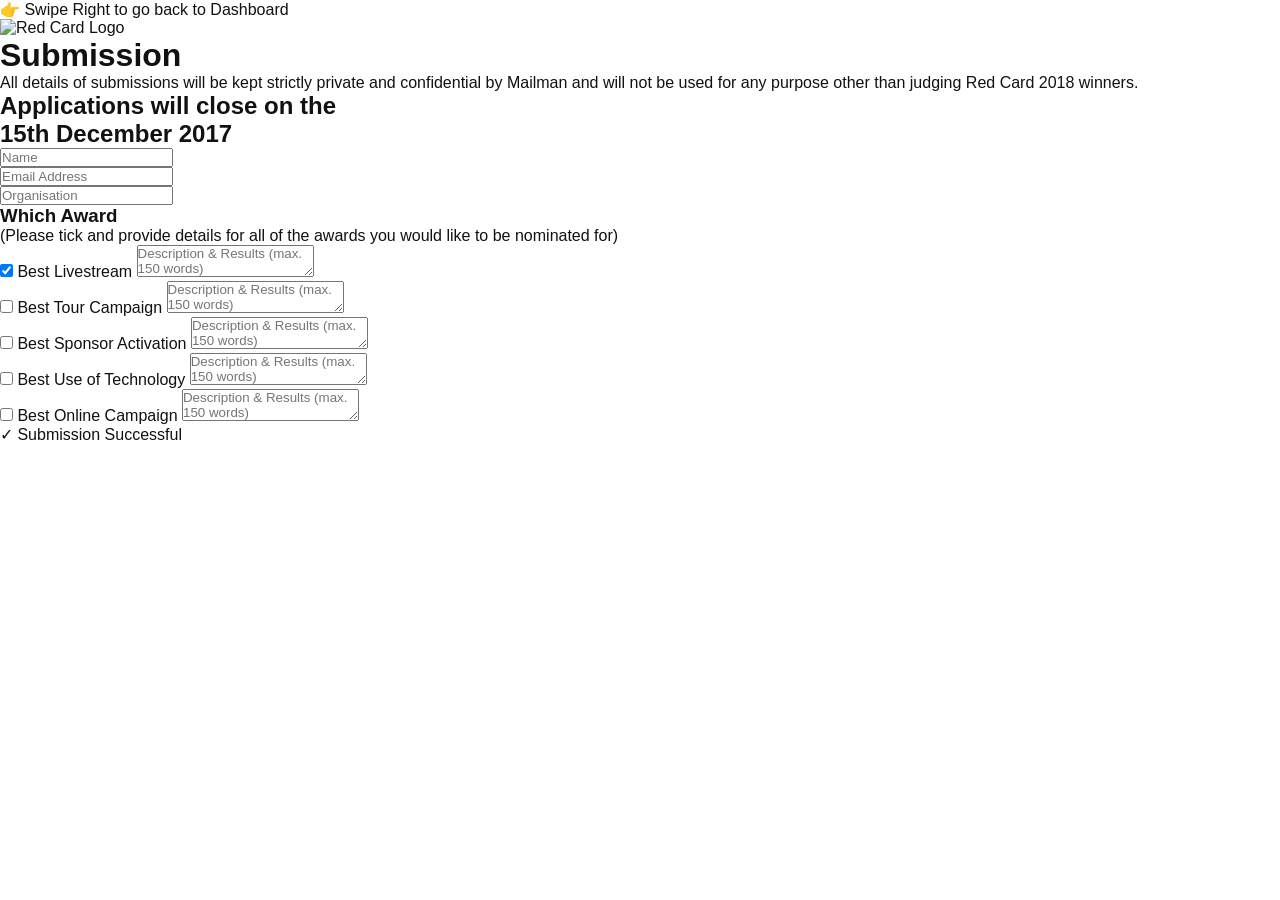
==== submission.html @ b30b766d "Update submission.html" ====
<!DOCTYPE html>
<html lang="en">
<head>
    <meta charset="UTF-8">
    <meta name="viewport" content="width=device-width, initial-scale=1.0">
    <title>Red Card Submission Form</title>
    <link rel="stylesheet" href="./style.css">
</head>
<body>

    <div class="screen-container angled-footer-cut" id="swipeArea">
        <div class="swipe-hint">👉 Swipe Right to go back to Dashboard</div>

        <!-- Header -->
        <div class="top-header">
            <img src="./images/top-logo.png" alt="Red Card Logo" class="logo-img">
        </div>

        <!-- Submission Content -->
        <div class="submission-layout">
            <div class="sub-left-column">
                <h1>Submission</h1>
                <p class="description">
                    All details of submissions will be kept strictly private and confidential by Mailman and will not be used for any purpose other than judging Red Card 2018 winners.
                </p>
                <h2 class="deadline-title">
                    Applications will close on the<br>15th December 2017
                </h2>
            </div>

            <div class="sub-right-column">
                <form onsubmit="event.preventDefault();">
                    <div class="input-group">
                        <input type="text" placeholder="Name" required>
                    </div>
                    <div class="input-group">
                        <input type="email" placeholder="Email Address" required>
                    </div>
                    <div class="input-group">
                        <input type="text" placeholder="Organisation" required>
                    </div>

                    <h3 class="award-section-title">Which Award</h3>
                    <p class="award-subtitle">(Please tick and provide details for all of the awards you would like to be nominated for)</p>

                    <div class="award-row">
                        <label class="checkbox-container">
                            <input type="checkbox" checked> Best Livestream
                        </label>
                        <textarea class="award-textbox" placeholder="Description & Results (max. 150 words)"></textarea>
                    </div>

                    <div class="award-row">
                        <label class="checkbox-container">
                            <input type="checkbox"> Best Tour Campaign
                        </label>
                        <textarea class="award-textbox" placeholder="Description & Results (max. 150 words)"></textarea>
                    </div>

                    <div class="award-row">
                        <label class="checkbox-container">
                            <input type="checkbox"> Best Sponsor Activation
                        </label>
                        <textarea class="award-textbox" placeholder="Description & Results (max. 150 words)"></textarea>
                    </div>

                    <div class="award-row">
                        <label class="checkbox-container">
                            <input type="checkbox"> Best Use of Technology
                        </label>
                        <textarea class="award-textbox" placeholder="Description & Results (max. 150 words)"></textarea>
                    </div>

                    <div class="award-row">
                        <label class="checkbox-container">
                            <input type="checkbox"> Best Online Campaign
                        </label>
                        <textarea class="award-textbox" placeholder="Description & Results (max. 150 words)"></textarea>
                    </div>

                    <div class="success-banner">
                        <span>✓</span> Submission Successful
                    </div>
                </form>
            </div>
        </div>
    </div>

    <!-- Touch Swipe Script -->
    <script>
        let touchstartX = 0;
        let touchendX = 0;

        const swipeArea = document.getElementById('swipeArea');

        swipeArea.addEventListener('touchstart', e => {
            touchstartX = e.changedTouches[0].screenX;
        });

        swipeArea.addEventListener('touchend', e => {
            touchendX = e.changedTouches[0].screenX;
            if (touchendX - touchstartX > 50) {
                window.location.href = 'redcard.html';
            }
        });
    </script>
</body>
</html>
---- style.css ----
/* GLOBAL RESETS */
* {
  margin: 0;
  padding: 0;
  box-sizing: border-box;
  font-family: 'Arial', sans-serif;
}

:root {
  --primary-red: #802327;
  --text-dark: #111111;
  --text-light: #ffffff;
  --border-light: rgba(255, 255, 255, 0.6);
}

body {
  background-color: #ffffff;
  color: var(--text-dark);
  overflow-x: hidden;
}

/* SLIDER VIEWPORT FOR TOUCH SWIPE */
.slider-viewport {
  display: flex;
  width: 200vw;
  transition: transform 0.4s cubic-bezier(0.25, 1, 0.5, 1);
}

.page-section {
  width: 100vw;
  flex-shrink: 0;
}

.container {
  width: 100%;
  max-width: 960px;
  margin: 0 auto;
  padding: 0 20px;
}

/* HEADER & EXACT CUTOUT EDGES */
.hero-section {
  background-color: var(--primary-red);
  color: var(--text-light);
  padding: 30px 0 70px;
  position: relative;
  /* Angled Cutout edge like assignment mockups */
  clip-path: polygon(0 0, 100% 0, 100% 85%, 85% 100%, 0 100%);
}

.header-top-row {
  display: flex;
  align-items: center;
  margin-bottom: 20px;
}

.main-logo-img {
  width: 55px;
  height: 55px;
  object-fit: contain;
  display: block;
}

.main-title {
  font-size: 2.5rem;
  font-weight: 900;
  line-height: 1;
}

.sub-title {
  font-size: 1.5rem;
  font-weight: 700;
  margin-bottom: 18px;
}

.hero-desc {
  font-size: 0.85rem;
  margin-bottom: 12px;
  opacity: 0.95;
  line-height: 1.45;
  text-align: justify;
}

/* CONTENT & GRID */
.content-container {
  padding: 40px 20px;
}

.category-block {
  margin-bottom: 35px;
}

.category-title {
  display: flex;
  align-items: center;
  font-size: 1.6rem;
  font-weight: 900;
  margin-bottom: 20px;
}

.red-triangle {
  width: 0;
  height: 0;
  border-bottom: 18px solid var(--primary-red);
  border-left: 18px solid transparent;
  margin-right: 12px;
}

.cards-grid {
  display: grid;
  grid-template-columns: repeat(5, 1fr);
  gap: 15px;
}

.card-item {
  display: flex;
  flex-direction: column;
  align-items: center;
  text-align: center;
}

/* FIXED LOGO DISPLAY */
.club-logo-img {
  width: 60px;
  height: 60px;
  object-fit: contain;
  margin-bottom: 8px;
  background-color: #fdd800; /* Yellow background fallback if BVB style */
  border-radius: 50%;
  padding: 4px;
}

.card-text {
  font-size: 0.75rem;
  color: var(--primary-red);
  line-height: 1.2;
}

/* FOOTER BANNER CUTOUT */
.footer-banner {
  background-color: var(--primary-red);
  color: var(--text-light);
  padding: 35px 0 65px;
  position: relative;
  clip-path: polygon(0 0, 100% 0, 100% 75%, 82% 100%, 0 100%);
}

.footer-banner h2 {
  font-size: 1.5rem;
  font-weight: 900;
  line-height: 1.2;
}

/* SUBMISSION PAGE STYLES */
.top-nav {
  padding: 20px;
}

.submission-wrapper {
  background-color: var(--primary-red);
  color: var(--text-light);
  padding: 40px 0 80px;
  position: relative;
  clip-path: polygon(0 0, 100% 0, 100% 90%, 82% 100%, 0 100%);
}

.submission-card {
  display: flex;
  gap: 40px;
}

.submission-info { flex: 1; }
.submission-form { flex: 1.2; }

.submission-title {
  font-size: 3rem;
  font-weight: 900;
  margin-bottom: 20px;
}

.form-group { margin-bottom: 12px; }

.form-input, .award-textarea {
  width: 100%;
  padding: 10px;
  background: transparent;
  border: 1px solid var(--border-light);
  color: #fff;
  outline: none;
}

.award-textarea { height: 60px; resize: none; }

.custom-checkbox {
  display: flex;
  align-items: center;
  cursor: pointer;
  margin-bottom: 6px;
  font-weight: bold;
}

.form-submit-container {
  display: flex;
  justify-content: flex-end;
  margin-top: 20px;
}

.success-btn {
  background-color: #fff;
  color: #333;
  border: none;
  padding: 10px 20px;
  font-weight: bold;
  border-radius: 4px;
}

/* RESPONSIVE AGILITY */
@media (max-width: 768px) {
  .cards-grid {
    grid-template-columns: repeat(3, 1fr);
  }
  .submission-card {
    flex-direction: column;
  }
}

@media (max-width: 480px) {
  .cards-grid {
    grid-template-columns: repeat(2, 1fr);
  }
}
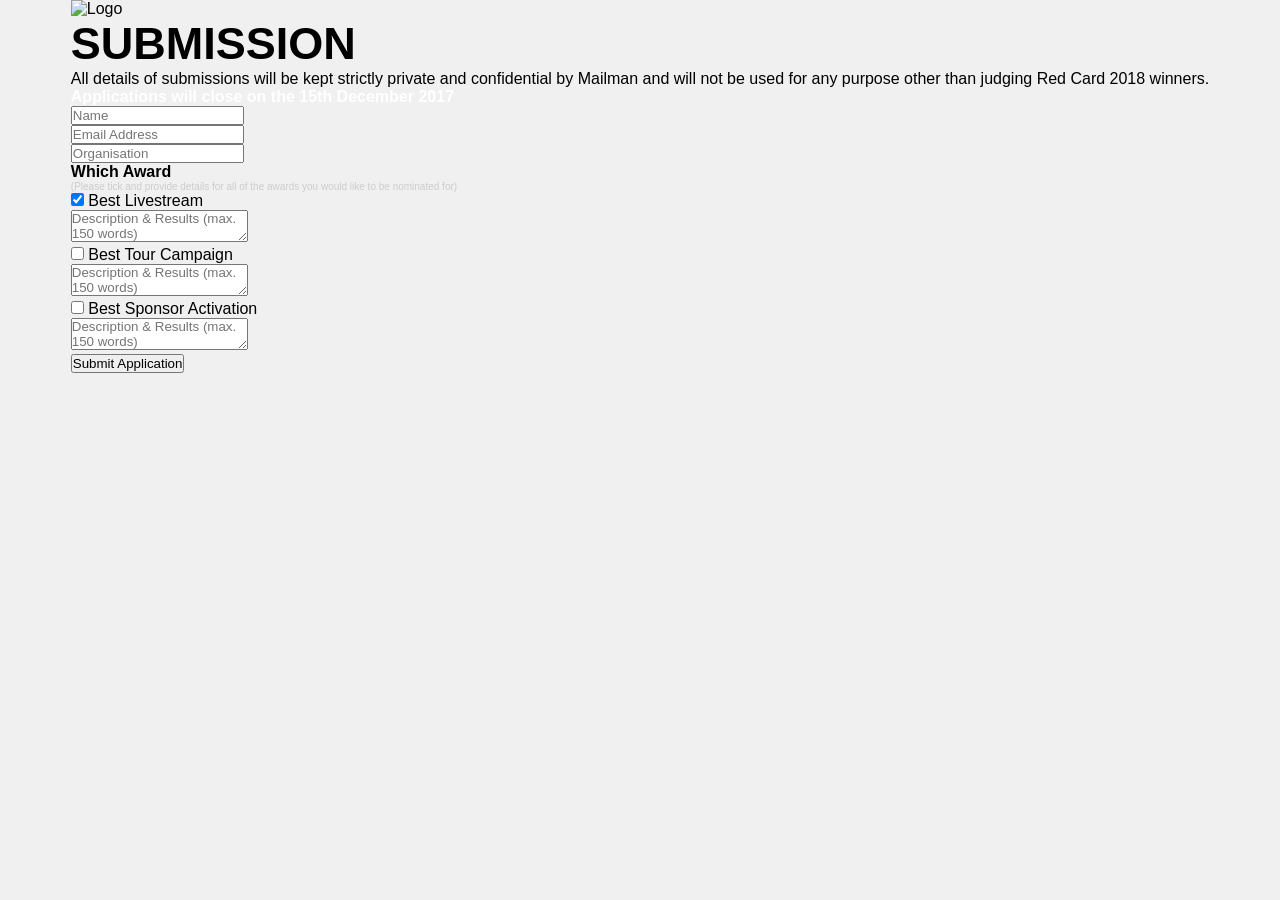
==== commit 58ad2ddf: "Update submission.html" ====
--- a/submission.html
+++ b/submission.html
@@ -3,106 +3,66 @@
 <head>
     <meta charset="UTF-8">
     <meta name="viewport" content="width=device-width, initial-scale=1.0">
-    <title>Red Card Submission Form</title>
-    <link rel="stylesheet" href="./style.css">
+    <title>Submission - RED CARD 2018</title>
+    <link rel="stylesheet" href="style.css">
 </head>
-<body>
+<body style="background-color: #802327;">
 
-    <div class="screen-container angled-footer-cut" id="swipeArea">
-        <div class="swipe-hint">👉 Swipe Right to go back to Dashboard</div>
+    <div class="submission-page">
+        <img src="images/logo.png" alt="Logo" class="logo">
 
-        <!-- Header -->
-        <div class="top-header">
-            <img src="./images/top-logo.png" alt="Red Card Logo" class="logo-img">
-        </div>
-
-        <!-- Submission Content -->
-        <div class="submission-layout">
-            <div class="sub-left-column">
-                <h1>Submission</h1>
-                <p class="description">
+        <div class="submission-grid">
+            
+            <!-- Left Info Side -->
+            <div>
+                <h1 class="title" style="font-size: 45px;">SUBMISSION</h1>
+                <p class="description" style="margin-top: 20px;">
                     All details of submissions will be kept strictly private and confidential by Mailman and will not be used for any purpose other than judging Red Card 2018 winners.
                 </p>
-                <h2 class="deadline-title">
-                    Applications will close on the<br>15th December 2017
-                </h2>
+                <p class="description" style="font-weight: bold; margin-top: 30px; color: white;">
+                    Applications will close on the 15th December 2017
+                </p>
             </div>
 
-            <div class="sub-right-column">
-                <form onsubmit="event.preventDefault();">
-                    <div class="input-group">
+            <!-- Right Form Side -->
+            <div>
+                <form action="#" method="POST">
+                    <div class="form-group-input">
                         <input type="text" placeholder="Name" required>
                     </div>
-                    <div class="input-group">
+                    <div class="form-group-input">
                         <input type="email" placeholder="Email Address" required>
                     </div>
-                    <div class="input-group">
+                    <div class="form-group-input">
                         <input type="text" placeholder="Organisation" required>
                     </div>
 
-                    <h3 class="award-section-title">Which Award</h3>
-                    <p class="award-subtitle">(Please tick and provide details for all of the awards you would like to be nominated for)</p>
+                    <h3 style="margin: 25px 0 5px 0; font-size: 16px;">Which Award</h3>
+                    <p style="font-size: 10px; color: #ccc; margin-bottom: 15px;">(Please tick and provide details for all of the awards you would like to be nominated for)</p>
 
-                    <div class="award-row">
-                        <label class="checkbox-container">
-                            <input type="checkbox" checked> Best Livestream
-                        </label>
-                        <textarea class="award-textbox" placeholder="Description & Results (max. 150 words)"></textarea>
+                    <div class="checkbox-section">
+                        <div class="checkbox-item">
+                            <label class="checkbox-label"><input type="checkbox" checked> Best Livestream</label>
+                            <div class="form-group-input"><textarea rows="2" placeholder="Description & Results (max. 150 words)"></textarea></div>
+                        </div>
+
+                        <div class="checkbox-item">
+                            <label class="checkbox-label"><input type="checkbox"> Best Tour Campaign</label>
+                            <div class="form-group-input"><textarea rows="2" placeholder="Description & Results (max. 150 words)"></textarea></div>
+                        </div>
+
+                        <div class="checkbox-item">
+                            <label class="checkbox-label"><input type="checkbox"> Best Sponsor Activation</label>
+                            <div class="form-group-input"><textarea rows="2" placeholder="Description & Results (max. 150 words)"></textarea></div>
+                        </div>
                     </div>
 
-                    <div class="award-row">
-                        <label class="checkbox-container">
-                            <input type="checkbox"> Best Tour Campaign
-                        </label>
-                        <textarea class="award-textbox" placeholder="Description & Results (max. 150 words)"></textarea>
-                    </div>
-
-                    <div class="award-row">
-                        <label class="checkbox-container">
-                            <input type="checkbox"> Best Sponsor Activation
-                        </label>
-                        <textarea class="award-textbox" placeholder="Description & Results (max. 150 words)"></textarea>
-                    </div>
-
-                    <div class="award-row">
-                        <label class="checkbox-container">
-                            <input type="checkbox"> Best Use of Technology
-                        </label>
-                        <textarea class="award-textbox" placeholder="Description & Results (max. 150 words)"></textarea>
-                    </div>
-
-                    <div class="award-row">
-                        <label class="checkbox-container">
-                            <input type="checkbox"> Best Online Campaign
-                        </label>
-                        <textarea class="award-textbox" placeholder="Description & Results (max. 150 words)"></textarea>
-                    </div>
-
-                    <div class="success-banner">
-                        <span>✓</span> Submission Successful
-                    </div>
+                    <button type="submit" class="btn-submit-app">Submit Application</button>
                 </form>
             </div>
+
         </div>
     </div>
 
-    <!-- Touch Swipe Script -->
-    <script>
-        let touchstartX = 0;
-        let touchendX = 0;
-
-        const swipeArea = document.getElementById('swipeArea');
-
-        swipeArea.addEventListener('touchstart', e => {
-            touchstartX = e.changedTouches[0].screenX;
-        });
-
-        swipeArea.addEventListener('touchend', e => {
-            touchendX = e.changedTouches[0].screenX;
-            if (touchendX - touchstartX > 50) {
-                window.location.href = 'redcard.html';
-            }
-        });
-    </script>
 </body>
 </html>
--- a/style.css
+++ b/style.css
@@ -1,231 +1,294 @@
-/* GLOBAL RESETS */
+/* --- RESET & BASE STYLES --- */
 * {
-  margin: 0;
-  padding: 0;
-  box-sizing: border-box;
-  font-family: 'Arial', sans-serif;
-}
-
-:root {
-  --primary-red: #802327;
-  --text-dark: #111111;
-  --text-light: #ffffff;
-  --border-light: rgba(255, 255, 255, 0.6);
+    box-sizing: border-box !important;
+    margin: 0 !important;
+    padding: 0 !important;
+    font-family: Arial, Helvetica, sans-serif !important;
 }
 
 body {
-  background-color: #ffffff;
-  color: var(--text-dark);
-  overflow-x: hidden;
-}
-
-/* SLIDER VIEWPORT FOR TOUCH SWIPE */
-.slider-viewport {
-  display: flex;
-  width: 200vw;
-  transition: transform 0.4s cubic-bezier(0.25, 1, 0.5, 1);
-}
-
-.page-section {
-  width: 100vw;
-  flex-shrink: 0;
-}
-
-.container {
-  width: 100%;
-  max-width: 960px;
-  margin: 0 auto;
-  padding: 0 20px;
-}
-
-/* HEADER & EXACT CUTOUT EDGES */
-.hero-section {
-  background-color: var(--primary-red);
-  color: var(--text-light);
-  padding: 30px 0 70px;
-  position: relative;
-  /* Angled Cutout edge like assignment mockups */
-  clip-path: polygon(0 0, 100% 0, 100% 85%, 85% 100%, 0 100%);
-}
-
-.header-top-row {
-  display: flex;
-  align-items: center;
-  margin-bottom: 20px;
-}
-
-.main-logo-img {
-  width: 55px;
-  height: 55px;
-  object-fit: contain;
-  display: block;
-}
-
-.main-title {
-  font-size: 2.5rem;
-  font-weight: 900;
-  line-height: 1;
-}
-
-.sub-title {
-  font-size: 1.5rem;
-  font-weight: 700;
-  margin-bottom: 18px;
-}
-
-.hero-desc {
-  font-size: 0.85rem;
-  margin-bottom: 12px;
-  opacity: 0.95;
-  line-height: 1.45;
-  text-align: justify;
-}
-
-/* CONTENT & GRID */
-.content-container {
-  padding: 40px 20px;
+    background-color: #f0f0f0 !important;
+    display: flex !important;
+    justify-content: center !important;
+    align-items: flex-start !important;
+    min-height: 100vh !important;
+}
+
+/* --- MAIN CONTAINER --- */
+.screen-container {
+    width: 100% !important;
+    max-width: 480px !important;
+    background-color: #8B2626 !important;
+    position: relative !important;
+    overflow: hidden !important;
+    box-shadow: 0 4px 15px rgba(0,0,0,0.2) !important;
+}
+
+.swipe-hint {
+    background-color: #111111 !important;
+    color: #ffffff !important;
+    text-align: center !important;
+    padding: 8px 10px !important;
+    font-size: 0.75rem !important;
+    font-weight: bold !important;
+}
+
+/* --- DASHBOARD (REDCARD.HTML) STYLES --- */
+.redcard-hero {
+    padding: 30px 20px 40px 20px !important;
+    color: #ffffff !important;
+}
+
+.redcard-hero .logo-img {
+    height: 75px !important;
+    width: auto !important;
+    margin-bottom: 15px !important;
+    display: block !important;
+}
+
+.redcard-hero h1 {
+    font-size: 2.2rem !important;
+    font-weight: 900 !important;
+    text-transform: uppercase !important;
+    line-height: 1 !important;
+    color: #ffffff !important;
+}
+
+.redcard-hero h2 {
+    font-size: 1.2rem !important;
+    font-weight: 800 !important;
+    color: #000000 !important;
+    margin-top: 4px !important;
+    margin-bottom: 20px !important;
+}
+
+.redcard-hero p {
+    font-size: 0.8rem !important;
+    line-height: 1.5 !important;
+    margin-bottom: 12px !important;
+    color: #ffffff !important;
+}
+
+.white-content-section {
+    background-color: #ffffff !important;
+    padding: 25px 15px !important;
 }
 
 .category-block {
-  margin-bottom: 35px;
+    margin-bottom: 30px !important;
 }
 
 .category-title {
-  display: flex;
-  align-items: center;
-  font-size: 1.6rem;
-  font-weight: 900;
-  margin-bottom: 20px;
-}
-
-.red-triangle {
-  width: 0;
-  height: 0;
-  border-bottom: 18px solid var(--primary-red);
-  border-left: 18px solid transparent;
-  margin-right: 12px;
-}
-
-.cards-grid {
-  display: grid;
-  grid-template-columns: repeat(5, 1fr);
-  gap: 15px;
-}
-
-.card-item {
-  display: flex;
-  flex-direction: column;
-  align-items: center;
-  text-align: center;
-}
-
-/* FIXED LOGO DISPLAY */
-.club-logo-img {
-  width: 60px;
-  height: 60px;
-  object-fit: contain;
-  margin-bottom: 8px;
-  background-color: #fdd800; /* Yellow background fallback if BVB style */
-  border-radius: 50%;
-  padding: 4px;
-}
-
-.card-text {
-  font-size: 0.75rem;
-  color: var(--primary-red);
-  line-height: 1.2;
-}
-
-/* FOOTER BANNER CUTOUT */
-.footer-banner {
-  background-color: var(--primary-red);
-  color: var(--text-light);
-  padding: 35px 0 65px;
-  position: relative;
-  clip-path: polygon(0 0, 100% 0, 100% 75%, 82% 100%, 0 100%);
-}
-
-.footer-banner h2 {
-  font-size: 1.5rem;
-  font-weight: 900;
-  line-height: 1.2;
-}
-
-/* SUBMISSION PAGE STYLES */
-.top-nav {
-  padding: 20px;
-}
-
-.submission-wrapper {
-  background-color: var(--primary-red);
-  color: var(--text-light);
-  padding: 40px 0 80px;
-  position: relative;
-  clip-path: polygon(0 0, 100% 0, 100% 90%, 82% 100%, 0 100%);
-}
-
-.submission-card {
-  display: flex;
-  gap: 40px;
-}
-
-.submission-info { flex: 1; }
-.submission-form { flex: 1.2; }
-
-.submission-title {
-  font-size: 3rem;
-  font-weight: 900;
-  margin-bottom: 20px;
-}
-
-.form-group { margin-bottom: 12px; }
-
-.form-input, .award-textarea {
-  width: 100%;
-  padding: 10px;
-  background: transparent;
-  border: 1px solid var(--border-light);
-  color: #fff;
-  outline: none;
-}
-
-.award-textarea { height: 60px; resize: none; }
-
-.custom-checkbox {
-  display: flex;
-  align-items: center;
-  cursor: pointer;
-  margin-bottom: 6px;
-  font-weight: bold;
-}
-
-.form-submit-container {
-  display: flex;
-  justify-content: flex-end;
-  margin-top: 20px;
-}
-
-.success-btn {
-  background-color: #fff;
-  color: #333;
-  border: none;
-  padding: 10px 20px;
-  font-weight: bold;
-  border-radius: 4px;
-}
-
-/* RESPONSIVE AGILITY */
-@media (max-width: 768px) {
-  .cards-grid {
-    grid-template-columns: repeat(3, 1fr);
-  }
-  .submission-card {
-    flex-direction: column;
-  }
-}
-
-@media (max-width: 480px) {
-  .cards-grid {
-    grid-template-columns: repeat(2, 1fr);
-  }
-}
+    font-size: 1.3rem !important;
+    font-weight: 900 !important;
+    color: #000000 !important;
+    text-transform: uppercase !important;
+    display: flex !important;
+    align-items: center !important;
+    margin-bottom: 15px !important;
+}
+
+.category-title::before {
+    content: '' !important;
+    display: inline-block !important;
+    width: 0 !important;
+    height: 0 !important;
+    border-style: solid !important;
+    border-width: 0 0 14px 10px !important;
+    border-color: transparent transparent #8B2626 transparent !important;
+    margin-right: 8px !important;
+}
+
+.logo-grid {
+    display: grid !important;
+    grid-template-columns: repeat(5, 1fr) !important;
+    gap: 6px !important;
+    text-align: center !important;
+}
+
+.grid-item {
+    display: flex !important;
+    flex-direction: column !important;
+    align-items: center !important;
+}
+
+.grid-item img {
+    width: 45px !important;
+    height: 45px !important;
+    object-fit: contain !important;
+    margin-bottom: 5px !important;
+}
+
+.grid-item .title-bold {
+    font-size: 0.6rem !important;
+    font-weight: 800 !important;
+    color: #8B2626 !important;
+    text-transform: uppercase !important;
+    line-height: 1.1 !important;
+}
+
+.grid-item .desc-light {
+    font-size: 0.55rem !important;
+    font-weight: 600 !important;
+    color: #000000 !important;
+}
+
+.redcard-footer {
+    background-color: #8B2626 !important;
+    padding: 30px 20px 80px 20px !important;
+    color: #ffffff !important;
+}
+
+.redcard-footer h3 {
+    font-size: 1.2rem !important;
+    font-weight: 900 !important;
+    line-height: 1.3 !important;
+    text-transform: uppercase !important;
+    color: #ffffff !important;
+}
+
+/* --- SUBMISSION (SUBMISSION.HTML) STYLES --- */
+.top-header {
+    background-color: #ffffff !important;
+    padding: 12px 20px !important;
+    width: 100% !important;
+}
+
+.top-header .logo-img {
+    height: 50px !important;
+    width: auto !important;
+    display: block !important;
+}
+
+.submission-layout {
+    padding: 25px 20px 80px 20px !important;
+    color: #ffffff !important;
+}
+
+.sub-left-column h1 {
+    font-size: 2.2rem !important;
+    font-weight: 900 !important;
+    margin-bottom: 12px !important;
+    color: #ffffff !important;
+}
+
+.sub-left-column p.description {
+    font-size: 0.8rem !important;
+    line-height: 1.4 !important;
+    color: #000000 !important;
+    margin-bottom: 15px !important;
+    font-weight: 600 !important;
+}
+
+.sub-left-column h2.deadline-title {
+    font-size: 1.1rem !important;
+    font-weight: 900 !important;
+    color: #000000 !important;
+    line-height: 1.3 !important;
+    margin-bottom: 25px !important;
+}
+
+.input-group {
+    margin-bottom: 12px !important;
+}
+
+.input-group input[type="text"],
+.input-group input[type="email"] {
+    width: 100% !important;
+    background: transparent !important;
+    border: 1px solid #ffffff !important;
+    padding: 10px 12px !important;
+    color: #ffffff !important;
+    font-size: 0.85rem !important;
+    outline: none !important;
+    border-radius: 0 !important;
+}
+
+.input-group input::placeholder,
+.award-textbox::placeholder {
+    color: #d0d0d0 !important;
+}
+
+.award-section-title {
+    font-size: 1.2rem !important;
+    font-weight: 900 !important;
+    color: #000000 !important;
+    margin: 20px 0 3px 0 !important;
+}
+
+.award-subtitle {
+    font-size: 0.68rem !important;
+    color: #ffffff !important;
+    margin-bottom: 15px !important;
+    line-height: 1.2 !important;
+}
+
+.award-row {
+    margin-bottom: 12px !important;
+}
+
+.checkbox-container {
+    display: flex !important;
+    align-items: center !important;
+    font-size: 0.85rem !important;
+    font-weight: 800 !important;
+    margin-bottom: 6px !important;
+    color: #ffffff !important;
+    cursor: pointer !important;
+}
+
+.checkbox-container input {
+    margin-right: 8px !important;
+    width: 16px !important;
+    height: 16px !important;
+    accent-color: #8B2626 !important;
+}
+
+.award-textbox {
+    width: 100% !important;
+    background: rgba(0,0,0,0.15) !important;
+    border: 1px solid #ffffff !important;
+    padding: 8px 10px !important;
+    color: #ffffff !important;
+    font-size: 0.8rem !important;
+    height: 50px !important;
+    resize: none !important;
+    outline: none !important;
+    border-radius: 0 !important;
+}
+
+.btn-wrapper {
+    overflow: hidden !important;
+}
+
+.success-banner {
+    background-color: #ffffff !important;
+    color: #000000 !important;
+    display: flex !important;
+    align-items: center !important;
+    justify-content: center !important;
+    padding: 10px 20px !important;
+    margin-top: 20px !important;
+    font-weight: 800 !important;
+    font-size: 0.9rem !important;
+    float: right !important;
+    border: none !important;
+}
+
+.success-banner span {
+    margin-right: 6px !important;
+    font-weight: 900 !important;
+}
+
+/* --- BOTTOM ANGLED CUTOUT --- */
+.angled-footer-cut::after {
+    content: '' !important;
+    position: absolute !important;
+    bottom: 0 !important;
+    right: 0 !important;
+    width: 0 !important;
+    height: 0 !important;
+    border-bottom: 60px solid #f0f0f0 !important;
+    border-left: 60px solid transparent !important;
+    pointer-events: none !important;
+}
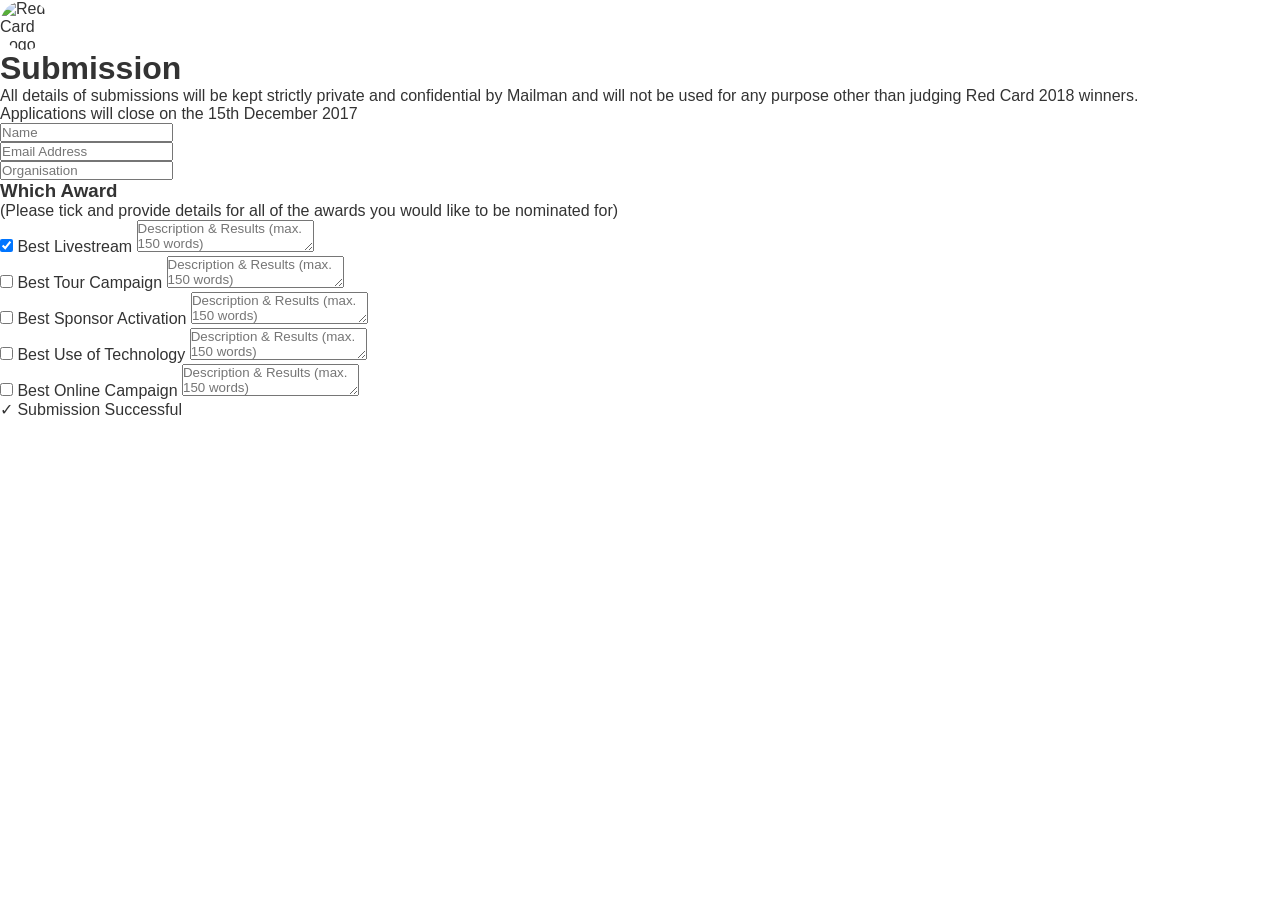
==== commit 0966b8df: "Update submission.html" ====
--- a/submission.html
+++ b/submission.html
@@ -1,68 +1,98 @@
 <!DOCTYPE html>
 <html lang="en">
 <head>
-    <meta charset="UTF-8">
-    <meta name="viewport" content="width=device-width, initial-scale=1.0">
-    <title>Submission - RED CARD 2018</title>
-    <link rel="stylesheet" href="style.css">
+  <meta charset="UTF-8">
+  <meta name="viewport" content="width=device-width, initial-scale=1.0">
+  <title>Submission Form - RED CARD</title>
+  <link rel="stylesheet" href="style.css">
 </head>
-<body style="background-color: #802327;">
+<body>
 
-    <div class="submission-page">
-        <img src="images/logo.png" alt="Logo" class="logo">
+  <!-- Top Logo Section -->
+  <div class="form-header">
+    <img src="1000454160.png" alt="Red Card Logo" class="logo" style="margin-bottom: 0;">
+  </div>
 
-        <div class="submission-grid">
-            
-            <!-- Left Info Side -->
-            <div>
-                <h1 class="title" style="font-size: 45px;">SUBMISSION</h1>
-                <p class="description" style="margin-top: 20px;">
-                    All details of submissions will be kept strictly private and confidential by Mailman and will not be used for any purpose other than judging Red Card 2018 winners.
-                </p>
-                <p class="description" style="font-weight: bold; margin-top: 30px; color: white;">
-                    Applications will close on the 15th December 2017
-                </p>
-            </div>
+  <!-- Form Main Section -->
+  <main class="form-page-container">
+    
+    <!-- Left Column Text -->
+    <div class="form-left-info">
+      <h1 class="form-main-heading">Submission</h1>
+      <p class="form-info-text">
+        All details of submissions will be kept strictly private and confidential by Mailman and will not be used for any purpose other than judging Red Card 2018 winners.
+      </p>
+      <p class="form-deadline-text">
+        Applications will close on the 15th December 2017
+      </p>
+    </div>
 
-            <!-- Right Form Side -->
-            <div>
-                <form action="#" method="POST">
-                    <div class="form-group-input">
-                        <input type="text" placeholder="Name" required>
-                    </div>
-                    <div class="form-group-input">
-                        <input type="email" placeholder="Email Address" required>
-                    </div>
-                    <div class="form-group-input">
-                        <input type="text" placeholder="Organisation" required>
-                    </div>
+    <!-- Right Column Form Fields -->
+    <div class="form-right-container">
+      <form action="#">
+        
+        <div class="form-group">
+          <input type="text" class="form-input" placeholder="Name">
+        </div>
+        <div class="form-group">
+          <input type="email" class="form-input" placeholder="Email Address">
+        </div>
+        <div class="form-group">
+          <input type="text" class="form-input" placeholder="Organisation">
+        </div>
 
-                    <h3 style="margin: 25px 0 5px 0; font-size: 16px;">Which Award</h3>
-                    <p style="font-size: 10px; color: #ccc; margin-bottom: 15px;">(Please tick and provide details for all of the awards you would like to be nominated for)</p>
+        <h3 class="awards-section-title">Which Award</h3>
+        <p class="awards-instruction">(Please tick and provide details for all of the awards you would like to be nominated for)</p>
 
-                    <div class="checkbox-section">
-                        <div class="checkbox-item">
-                            <label class="checkbox-label"><input type="checkbox" checked> Best Livestream</label>
-                            <div class="form-group-input"><textarea rows="2" placeholder="Description & Results (max. 150 words)"></textarea></div>
-                        </div>
+        <!-- Award Item 1 -->
+        <div class="award-item">
+          <label class="award-checkbox-label">
+            <input type="checkbox" checked> Best Livestream
+          </label>
+          <textarea class="form-textarea" placeholder="Description & Results (max. 150 words)"></textarea>
+        </div>
 
-                        <div class="checkbox-item">
-                            <label class="checkbox-label"><input type="checkbox"> Best Tour Campaign</label>
-                            <div class="form-group-input"><textarea rows="2" placeholder="Description & Results (max. 150 words)"></textarea></div>
-                        </div>
+        <!-- Award Item 2 -->
+        <div class="award-item">
+          <label class="award-checkbox-label">
+            <input type="checkbox"> Best Tour Campaign
+          </label>
+          <textarea class="form-textarea" placeholder="Description & Results (max. 150 words)"></textarea>
+        </div>
 
-                        <div class="checkbox-item">
-                            <label class="checkbox-label"><input type="checkbox"> Best Sponsor Activation</label>
-                            <div class="form-group-input"><textarea rows="2" placeholder="Description & Results (max. 150 words)"></textarea></div>
-                        </div>
-                    </div>
+        <!-- Award Item 3 -->
+        <div class="award-item">
+          <label class="award-checkbox-label">
+            <input type="checkbox"> Best Sponsor Activation
+          </label>
+          <textarea class="form-textarea" placeholder="Description & Results (max. 150 words)"></textarea>
+        </div>
 
-                    <button type="submit" class="btn-submit-app">Submit Application</button>
-                </form>
-            </div>
+        <!-- Award Item 4 -->
+        <div class="award-item">
+          <label class="award-checkbox-label">
+            <input type="checkbox"> Best Use of Technology
+          </label>
+          <textarea class="form-textarea" placeholder="Description & Results (max. 150 words)"></textarea>
+        </div>
 
+        <!-- Award Item 5 -->
+        <div class="award-item">
+          <label class="award-checkbox-label">
+            <input type="checkbox"> Best Online Campaign
+          </label>
+          <textarea class="form-textarea" placeholder="Description & Results (max. 150 words)"></textarea>
         </div>
+
+        <!-- Success Button/Status Box -->
+        <div class="btn-success-box">
+          ✓ Submission Successful
+        </div>
+
+      </form>
     </div>
+
+  </main>
 
 </body>
 </html>
--- a/style.css
+++ b/style.css
@@ -1,294 +1,139 @@
-/* --- RESET & BASE STYLES --- */
 * {
-    box-sizing: border-box !important;
-    margin: 0 !important;
-    padding: 0 !important;
-    font-family: Arial, Helvetica, sans-serif !important;
+    margin: 0;
+    padding: 0;
+    box-sizing: border-box;
+    font-family: 'Arial', sans-serif;
 }
 
 body {
-    background-color: #f0f0f0 !important;
-    display: flex !important;
-    justify-content: center !important;
-    align-items: flex-start !important;
-    min-height: 100vh !important;
+    background-color: #ffffff;
+    color: #333;
+    overflow-x: hidden;
 }
 
-/* --- MAIN CONTAINER --- */
-.screen-container {
-    width: 100% !important;
-    max-width: 480px !important;
-    background-color: #8B2626 !important;
-    position: relative !important;
-    overflow: hidden !important;
-    box-shadow: 0 4px 15px rgba(0,0,0,0.2) !important;
+/* --- TOP RED BANNER (Exact Green Diagonal Match) --- */
+.red-banner {
+    background-color: #7d1d23;
+    color: #ffffff;
+    padding: 40px 10% 80px 10%;
+    /* Exact Slant: Top Left se Right Bottom tak diagonal cut */
+    clip-path: polygon(0 0, 100% 0, 100% 68%, 0 100%);
 }
 
-.swipe-hint {
-    background-color: #111111 !important;
-    color: #ffffff !important;
-    text-align: center !important;
-    padding: 8px 10px !important;
-    font-size: 0.75rem !important;
-    font-weight: bold !important;
+.logo {
+    width: 50px;
+    height: 50px;
+    border-radius: 50%;
+    margin-bottom: 15px;
+    background-color: #fff;
+    display: block;
 }
 
-/* --- DASHBOARD (REDCARD.HTML) STYLES --- */
-.redcard-hero {
-    padding: 30px 20px 40px 20px !important;
-    color: #ffffff !important;
+.title {
+    font-size: 32px;
+    font-weight: 900;
+    letter-spacing: 0.5px;
+    margin-bottom: 4px;
 }
 
-.redcard-hero .logo-img {
-    height: 75px !important;
-    width: auto !important;
-    margin-bottom: 15px !important;
-    display: block !important;
+.subtitle {
+    font-size: 13px;
+    font-weight: bold;
+    margin-bottom: 20px;
 }
 
-.redcard-hero h1 {
-    font-size: 2.2rem !important;
-    font-weight: 900 !important;
-    text-transform: uppercase !important;
-    line-height: 1 !important;
-    color: #ffffff !important;
+.description {
+    font-size: 11px;
+    line-height: 1.5;
+    max-width: 580px;
+    color: #e0d0d0;
+    margin-bottom: 12px;
 }
 
-.redcard-hero h2 {
-    font-size: 1.2rem !important;
-    font-weight: 800 !important;
-    color: #000000 !important;
-    margin-top: 4px !important;
-    margin-bottom: 20px !important;
+.btn-submission {
+    display: inline-block;
+    background-color: #ffffff;
+    color: #000000;
+    padding: 8px 16px;
+    font-weight: bold;
+    font-size: 10px;
+    text-decoration: none;
+    margin-top: 10px;
+    letter-spacing: 0.5px;
 }
 
-.redcard-hero p {
-    font-size: 0.8rem !important;
-    line-height: 1.5 !important;
-    margin-bottom: 12px !important;
-    color: #ffffff !important;
-}
-
-.white-content-section {
-    background-color: #ffffff !important;
-    padding: 25px 15px !important;
+/* --- MAIN AWARDS SECTION --- */
+.awards-container {
+    padding: 40px 10%;
+    background-color: #ffffff;
 }
 
 .category-block {
-    margin-bottom: 30px !important;
+    margin-bottom: 35px;
 }
 
 .category-title {
-    font-size: 1.3rem !important;
-    font-weight: 900 !important;
-    color: #000000 !important;
-    text-transform: uppercase !important;
-    display: flex !important;
-    align-items: center !important;
-    margin-bottom: 15px !important;
+    color: #111;
+    font-size: 11px;
+    font-weight: 900;
+    letter-spacing: 0.5px;
+    margin-bottom: 18px;
+    display: flex;
+    align-items: center;
 }
 
 .category-title::before {
-    content: '' !important;
-    display: inline-block !important;
-    width: 0 !important;
-    height: 0 !important;
-    border-style: solid !important;
-    border-width: 0 0 14px 10px !important;
-    border-color: transparent transparent #8B2626 transparent !important;
-    margin-right: 8px !important;
+    content: "▶";
+    color: #7d1d23;
+    font-size: 7px;
+    margin-right: 6px;
 }
 
-.logo-grid {
-    display: grid !important;
-    grid-template-columns: repeat(5, 1fr) !important;
-    gap: 6px !important;
-    text-align: center !important;
+.clubs-grid {
+    display: flex;
+    justify-content: space-between;
+    align-items: flex-start;
+    max-width: 700px;
 }
 
-.grid-item {
-    display: flex !important;
-    flex-direction: column !important;
-    align-items: center !important;
+.club-card {
+    text-align: center;
+    width: 90px;
 }
 
-.grid-item img {
-    width: 45px !important;
-    height: 45px !important;
-    object-fit: contain !important;
-    margin-bottom: 5px !important;
+.club-card img {
+    height: 48px;
+    width: 48px;
+    object-fit: contain;
+    margin: 0 auto 6px auto;
+    display: block;
 }
 
-.grid-item .title-bold {
-    font-size: 0.6rem !important;
-    font-weight: 800 !important;
-    color: #8B2626 !important;
-    text-transform: uppercase !important;
-    line-height: 1.1 !important;
+.club-card p {
+    font-size: 9px;
+    color: #777;
+    margin: 1px 0;
+    line-height: 1.1;
 }
 
-.grid-item .desc-light {
-    font-size: 0.55rem !important;
-    font-weight: 600 !important;
-    color: #000000 !important;
+.club-card p.bold {
+    font-weight: bold;
+    color: #222;
 }
 
-.redcard-footer {
-    background-color: #8B2626 !important;
-    padding: 30px 20px 80px 20px !important;
-    color: #ffffff !important;
+/* --- BOTTOM RED FOOTER (Exact Green Diagonal Match) --- */
+.bottom-banner {
+    background-color: #7d1d23;
+    color: white;
+    padding: 60px 10% 40px 10%;
+    /* Exact Slant: Top Left diagonal se shuru hota hai */
+    clip-path: polygon(0 25%, 100% 0, 100% 100%, 0 100%);
 }
 
-.redcard-footer h3 {
-    font-size: 1.2rem !important;
-    font-weight: 900 !important;
-    line-height: 1.3 !important;
-    text-transform: uppercase !important;
-    color: #ffffff !important;
+.bottom-banner h2 {
+    font-size: 20px;
+    font-weight: 900;
+    max-width: 480px;
+    line-height: 1.25;
+    letter-spacing: 0.5px;
 }
-
-/* --- SUBMISSION (SUBMISSION.HTML) STYLES --- */
-.top-header {
-    background-color: #ffffff !important;
-    padding: 12px 20px !important;
-    width: 100% !important;
-}
-
-.top-header .logo-img {
-    height: 50px !important;
-    width: auto !important;
-    display: block !important;
-}
-
-.submission-layout {
-    padding: 25px 20px 80px 20px !important;
-    color: #ffffff !important;
-}
-
-.sub-left-column h1 {
-    font-size: 2.2rem !important;
-    font-weight: 900 !important;
-    margin-bottom: 12px !important;
-    color: #ffffff !important;
-}
-
-.sub-left-column p.description {
-    font-size: 0.8rem !important;
-    line-height: 1.4 !important;
-    color: #000000 !important;
-    margin-bottom: 15px !important;
-    font-weight: 600 !important;
-}
-
-.sub-left-column h2.deadline-title {
-    font-size: 1.1rem !important;
-    font-weight: 900 !important;
-    color: #000000 !important;
-    line-height: 1.3 !important;
-    margin-bottom: 25px !important;
-}
-
-.input-group {
-    margin-bottom: 12px !important;
-}
-
-.input-group input[type="text"],
-.input-group input[type="email"] {
-    width: 100% !important;
-    background: transparent !important;
-    border: 1px solid #ffffff !important;
-    padding: 10px 12px !important;
-    color: #ffffff !important;
-    font-size: 0.85rem !important;
-    outline: none !important;
-    border-radius: 0 !important;
-}
-
-.input-group input::placeholder,
-.award-textbox::placeholder {
-    color: #d0d0d0 !important;
-}
-
-.award-section-title {
-    font-size: 1.2rem !important;
-    font-weight: 900 !important;
-    color: #000000 !important;
-    margin: 20px 0 3px 0 !important;
-}
-
-.award-subtitle {
-    font-size: 0.68rem !important;
-    color: #ffffff !important;
-    margin-bottom: 15px !important;
-    line-height: 1.2 !important;
-}
-
-.award-row {
-    margin-bottom: 12px !important;
-}
-
-.checkbox-container {
-    display: flex !important;
-    align-items: center !important;
-    font-size: 0.85rem !important;
-    font-weight: 800 !important;
-    margin-bottom: 6px !important;
-    color: #ffffff !important;
-    cursor: pointer !important;
-}
-
-.checkbox-container input {
-    margin-right: 8px !important;
-    width: 16px !important;
-    height: 16px !important;
-    accent-color: #8B2626 !important;
-}
-
-.award-textbox {
-    width: 100% !important;
-    background: rgba(0,0,0,0.15) !important;
-    border: 1px solid #ffffff !important;
-    padding: 8px 10px !important;
-    color: #ffffff !important;
-    font-size: 0.8rem !important;
-    height: 50px !important;
-    resize: none !important;
-    outline: none !important;
-    border-radius: 0 !important;
-}
-
-.btn-wrapper {
-    overflow: hidden !important;
-}
-
-.success-banner {
-    background-color: #ffffff !important;
-    color: #000000 !important;
-    display: flex !important;
-    align-items: center !important;
-    justify-content: center !important;
-    padding: 10px 20px !important;
-    margin-top: 20px !important;
-    font-weight: 800 !important;
-    font-size: 0.9rem !important;
-    float: right !important;
-    border: none !important;
-}
-
-.success-banner span {
-    margin-right: 6px !important;
-    font-weight: 900 !important;
-}
-
-/* --- BOTTOM ANGLED CUTOUT --- */
-.angled-footer-cut::after {
-    content: '' !important;
-    position: absolute !important;
-    bottom: 0 !important;
-    right: 0 !important;
-    width: 0 !important;
-    height: 0 !important;
-    border-bottom: 60px solid #f0f0f0 !important;
-    border-left: 60px solid transparent !important;
-    pointer-events: none !important;
-}
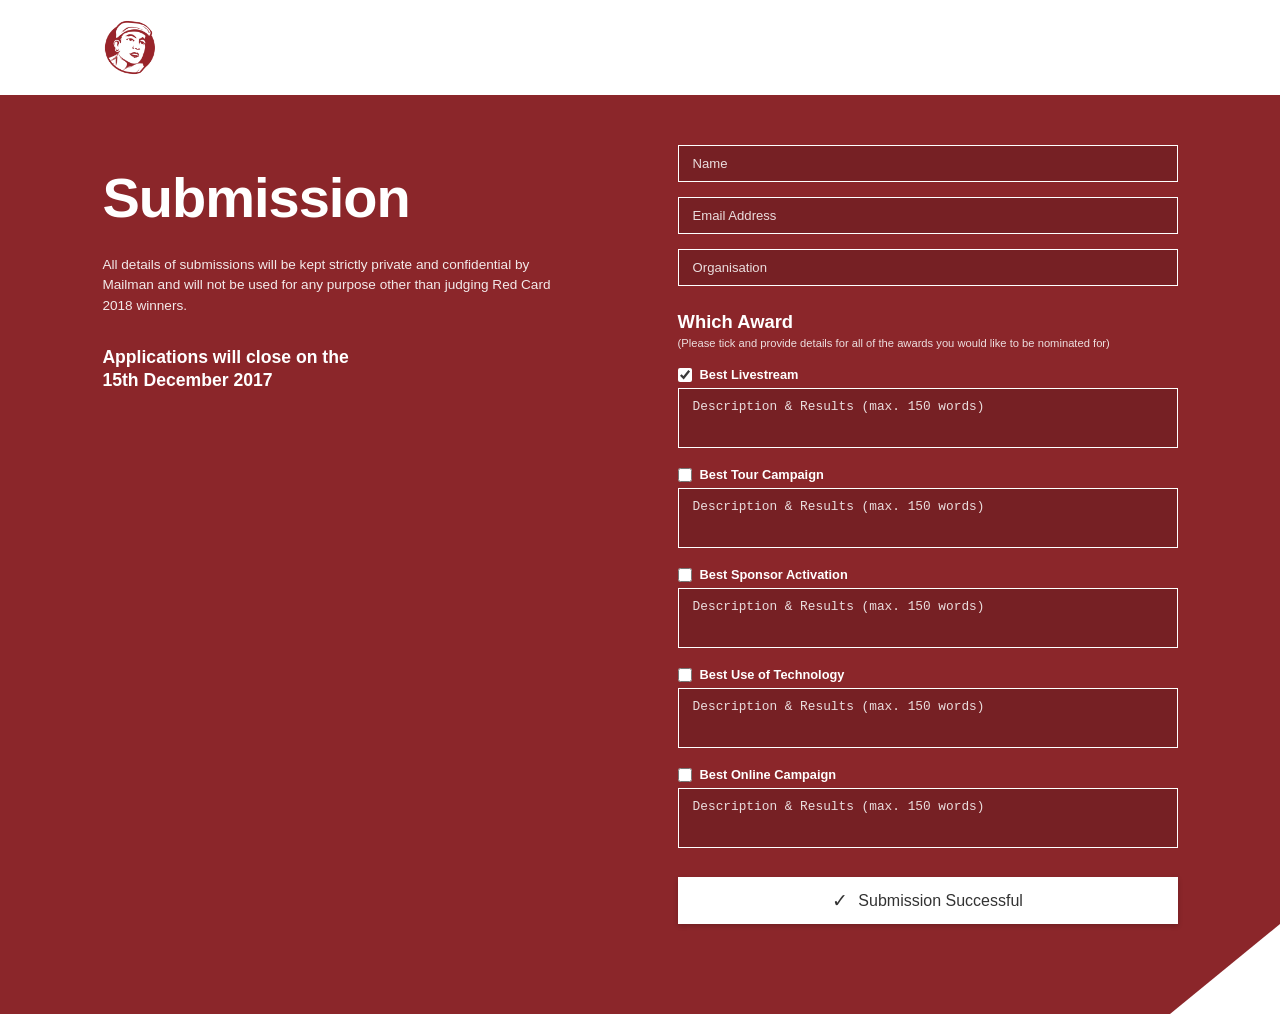
==== commit fd5f2bc7: "Update submission.html" ====
--- a/submission.html
+++ b/submission.html
@@ -3,34 +3,203 @@
 <head>
   <meta charset="UTF-8">
   <meta name="viewport" content="width=device-width, initial-scale=1.0">
-  <title>Submission Form - RED CARD</title>
-  <link rel="stylesheet" href="style.css">
+  <title>Submission - Red Card 2018</title>
+  <style>
+    * {
+      box-sizing: border-box;
+      margin: 0;
+      padding: 0;
+    }
+
+    body {
+      background-color: #ffffff;
+      font-family: 'Helvetica Neue', Arial, sans-serif;
+      color: #ffffff;
+    }
+
+    /* Top White Header */
+    .header-logo-container {
+      padding: 20px 0 20px 8%;
+      background-color: #ffffff;
+    }
+
+    .site-logo {
+      width: 55px;
+      height: 55px;
+      border-radius: 50%;
+      object-fit: contain;
+      display: block;
+    }
+
+    /* Red Maroon Main Form Container */
+    .form-hero-wrapper {
+      background-color: #8B262A;
+      width: 100%;
+      padding: 50px 8% 90px 8%;
+      display: flex;
+      justify-content: space-between;
+      gap: 60px;
+      /* Bottom right diagonal cut-out corner */
+      clip-path: polygon(0 0, 100% 0, 100% calc(100% - 90px), calc(100% - 110px) 100%, 0 100%);
+    }
+
+    /* Left Text Content */
+    .left-content {
+      flex: 1;
+      max-width: 450px;
+    }
+
+    .main-title {
+      font-size: 3.5rem;
+      font-weight: 900;
+      letter-spacing: -1px;
+      margin-bottom: 25px;
+      margin-top: 20px;
+    }
+
+    .info-paragraph {
+      font-size: 0.85rem;
+      line-height: 1.5;
+      opacity: 0.9;
+      margin-bottom: 30px;
+    }
+
+    .deadline-heading {
+      font-size: 1.1rem;
+      font-weight: 800;
+      line-height: 1.3;
+    }
+
+    /* Right Form Content */
+    .right-form-container {
+      flex: 1.2;
+      max-width: 500px;
+    }
+
+    .form-group {
+      margin-bottom: 15px;
+    }
+
+    /* Form Input Fields with White Border */
+    .form-input {
+      width: 100%;
+      padding: 10px 14px;
+      background-color: rgba(0, 0, 0, 0.15);
+      border: 1px solid #ffffff;
+      color: #ffffff;
+      font-size: 0.82rem;
+      outline: none;
+    }
+
+    .form-input::placeholder {
+      color: rgba(255, 255, 255, 0.85);
+    }
+
+    .awards-title {
+      font-size: 1.15rem;
+      font-weight: 800;
+      margin-top: 25px;
+      margin-bottom: 4px;
+    }
+
+    .awards-subtitle {
+      font-size: 0.7rem;
+      opacity: 0.85;
+      margin-bottom: 18px;
+    }
+
+    .award-block {
+      margin-bottom: 15px;
+    }
+
+    .checkbox-label {
+      display: flex;
+      align-items: center;
+      gap: 8px;
+      font-size: 0.8rem;
+      font-weight: bold;
+      margin-bottom: 6px;
+      cursor: pointer;
+    }
+
+    .checkbox-label input[type="checkbox"] {
+      accent-color: #ffffff;
+      width: 14px;
+      height: 14px;
+    }
+
+    .form-textarea {
+      width: 100%;
+      height: 60px;
+      background-color: rgba(0, 0, 0, 0.15);
+      border: 1px solid #ffffff;
+      color: #ffffff;
+      padding: 10px 14px;
+      font-size: 0.8rem;
+      resize: none;
+      outline: none;
+    }
+
+    .form-textarea::placeholder {
+      color: rgba(255, 255, 255, 0.85);
+    }
+
+    /* White Button */
+    .btn-submission-success {
+      width: 100%;
+      background-color: #ffffff;
+      color: #333333;
+      border: none;
+      padding: 12px;
+      font-size: 1rem;
+      font-weight: 500;
+      cursor: pointer;
+      margin-top: 25px;
+      text-align: center;
+      display: flex;
+      align-items: center;
+      justify-content: center;
+      gap: 10px;
+      box-shadow: 0 2px 5px rgba(0,0,0,0.2);
+    }
+
+    /* Mobile Responsive Adjustment */
+    @media (max-width: 768px) {
+      .form-hero-wrapper {
+        flex-direction: column;
+        gap: 30px;
+        clip-path: none;
+      }
+      .main-title {
+        margin-top: 0;
+      }
+    }
+  </style>
 </head>
 <body>
 
-  <!-- Top Logo Section -->
-  <div class="form-header">
-    <img src="1000454160.png" alt="Red Card Logo" class="logo" style="margin-bottom: 0;">
-  </div>
-
-  <!-- Form Main Section -->
-  <main class="form-page-container">
+  <!-- Top White Section with Logo -->
+  <header class="header-logo-container">
+    <img src="images/logo.png" alt="Logo" class="site-logo">
+  </header>
+
+  <!-- Red Hero Section -->
+  <main class="form-hero-wrapper">
     
-    <!-- Left Column Text -->
-    <div class="form-left-info">
-      <h1 class="form-main-heading">Submission</h1>
-      <p class="form-info-text">
+    <!-- Left Column: Title & Information -->
+    <div class="left-content">
+      <h1 class="main-title">Submission</h1>
+      <p class="info-paragraph">
         All details of submissions will be kept strictly private and confidential by Mailman and will not be used for any purpose other than judging Red Card 2018 winners.
       </p>
-      <p class="form-deadline-text">
-        Applications will close on the 15th December 2017
-      </p>
+      <h2 class="deadline-heading">
+        Applications will close on the<br>15th December 2017
+      </h2>
     </div>
 
-    <!-- Right Column Form Fields -->
-    <div class="form-right-container">
-      <form action="#">
-        
+    <!-- Right Column: Form Inputs -->
+    <div class="right-form-container">
+      <form>
         <div class="form-group">
           <input type="text" class="form-input" placeholder="Name">
         </div>
@@ -41,54 +210,53 @@
           <input type="text" class="form-input" placeholder="Organisation">
         </div>
 
-        <h3 class="awards-section-title">Which Award</h3>
-        <p class="awards-instruction">(Please tick and provide details for all of the awards you would like to be nominated for)</p>
+        <h3 class="awards-title">Which Award</h3>
+        <p class="awards-subtitle">(Please tick and provide details for all of the awards you would like to be nominated for)</p>
 
         <!-- Award Item 1 -->
-        <div class="award-item">
-          <label class="award-checkbox-label">
+        <div class="award-block">
+          <label class="checkbox-label">
             <input type="checkbox" checked> Best Livestream
           </label>
           <textarea class="form-textarea" placeholder="Description & Results (max. 150 words)"></textarea>
         </div>
 
         <!-- Award Item 2 -->
-        <div class="award-item">
-          <label class="award-checkbox-label">
+        <div class="award-block">
+          <label class="checkbox-label">
             <input type="checkbox"> Best Tour Campaign
           </label>
           <textarea class="form-textarea" placeholder="Description & Results (max. 150 words)"></textarea>
         </div>
 
         <!-- Award Item 3 -->
-        <div class="award-item">
-          <label class="award-checkbox-label">
+        <div class="award-block">
+          <label class="checkbox-label">
             <input type="checkbox"> Best Sponsor Activation
           </label>
           <textarea class="form-textarea" placeholder="Description & Results (max. 150 words)"></textarea>
         </div>
 
         <!-- Award Item 4 -->
-        <div class="award-item">
-          <label class="award-checkbox-label">
+        <div class="award-block">
+          <label class="checkbox-label">
             <input type="checkbox"> Best Use of Technology
           </label>
           <textarea class="form-textarea" placeholder="Description & Results (max. 150 words)"></textarea>
         </div>
 
         <!-- Award Item 5 -->
-        <div class="award-item">
-          <label class="award-checkbox-label">
+        <div class="award-block">
+          <label class="checkbox-label">
             <input type="checkbox"> Best Online Campaign
           </label>
           <textarea class="form-textarea" placeholder="Description & Results (max. 150 words)"></textarea>
         </div>
 
-        <!-- Success Button/Status Box -->
-        <div class="btn-success-box">
-          ✓ Submission Successful
-        </div>
-
+        <!-- Submit Button -->
+        <button type="button" class="btn-submission-success">
+          <span style="font-size: 1.2rem;">&#10003;</span> Submission Successful
+        </button>
       </form>
     </div>
 
